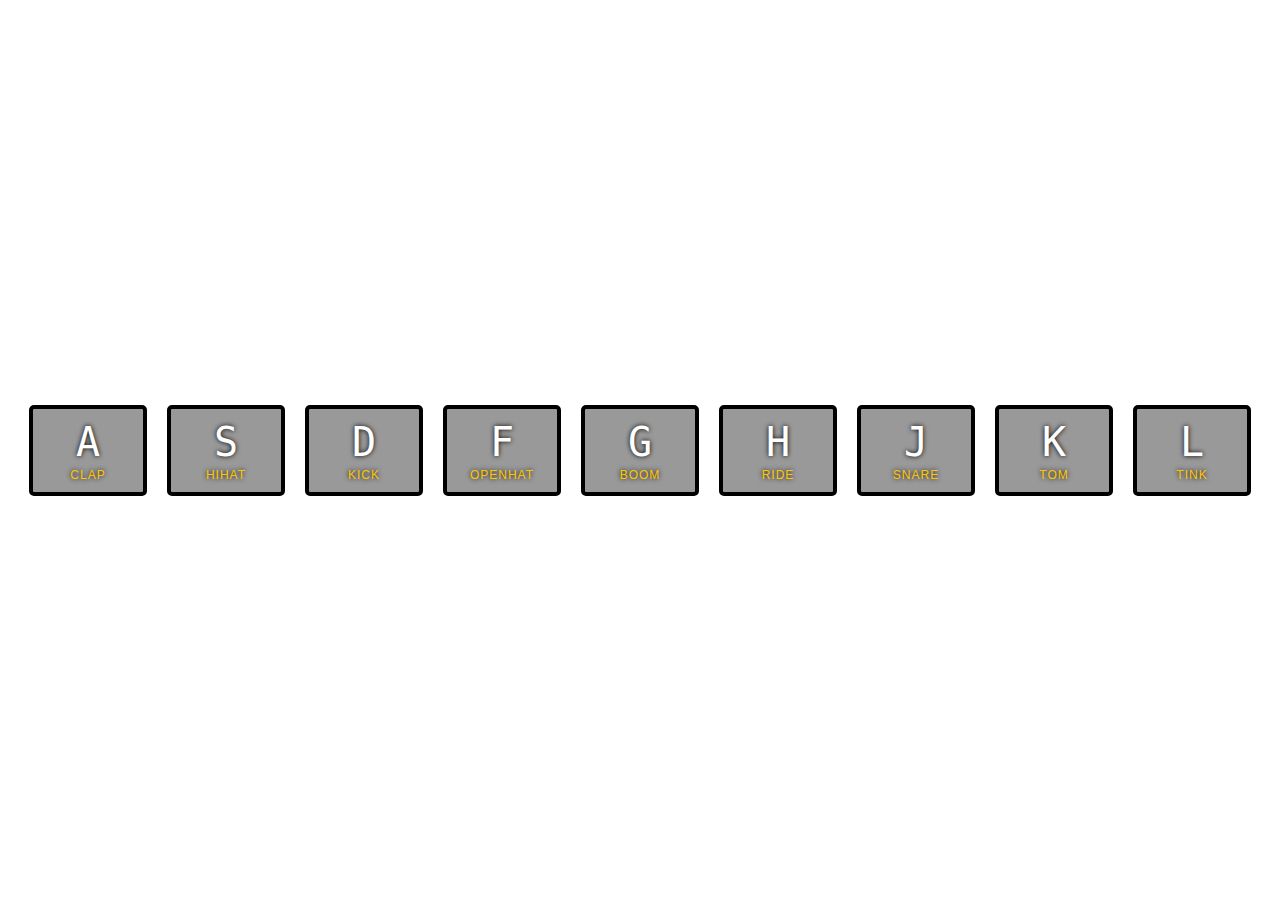
==== index.html @ 97283c6b "first index.html" ====
<!DOCTYPE html>
<html lang="en">
<head>
  <meta charset="UTF-8">
  <title>JS Drum Kit</title>
  <link rel="stylesheet" href="style.css">
</head>
<body>


  <div class="keys">
    <div data-key="65" class="key">
      <kbd>A</kbd>
      <span class="sound">clap</span>
    </div>
    <div data-key="83" class="key">
      <kbd>S</kbd>
      <span class="sound">hihat</span>
    </div>
    <div data-key="68" class="key">
      <kbd>D</kbd>
      <span class="sound">kick</span>
    </div>
    <div data-key="70" class="key">
      <kbd>F</kbd>
      <span class="sound">openhat</span>
    </div>
    <div data-key="71" class="key">
      <kbd>G</kbd>
      <span class="sound">boom</span>
    </div>
    <div data-key="72" class="key">
      <kbd>H</kbd>
      <span class="sound">ride</span>
    </div>
    <div data-key="74" class="key">
      <kbd>J</kbd>
      <span class="sound">snare</span>
    </div>
    <div data-key="75" class="key">
      <kbd>K</kbd>
      <span class="sound">tom</span>
    </div>
    <div data-key="76" class="key">
      <kbd>L</kbd>
      <span class="sound">tink</span>
    </div>
  </div>

  <audio data-key="65" src="sounds/clap.wav"></audio>
  <audio data-key="83" src="sounds/hihat.wav"></audio>
  <audio data-key="68" src="sounds/kick.wav"></audio>
  <audio data-key="70" src="sounds/openhat.wav"></audio>
  <audio data-key="71" src="sounds/boom.wav"></audio>
  <audio data-key="72" src="sounds/ride.wav"></audio>
  <audio data-key="74" src="sounds/snare.wav"></audio>
  <audio data-key="75" src="sounds/tom.wav"></audio>
  <audio data-key="76" src="sounds/tink.wav"></audio>

<script>
  function removeTransition(e) {
    if (e.propertyName !== 'transform') return;
    e.target.classList.remove('playing');
  }

  function playSound(e) {
    const audio = document.querySelector(`audio[data-key="${e.keyCode}"]`);
    const key = document.querySelector(`div[data-key="${e.keyCode}"]`);
    if (!audio) return;

    key.classList.add('playing');
    audio.currentTime = 0;
    audio.play();
  }

  const keys = Array.from(document.querySelectorAll('.key'));
  keys.forEach(key => key.addEventListener('transitionend', removeTransition));
  window.addEventListener('keydown', playSound);
</script>


</body>
</html>
---- style.css ----
html {
  font-size: 10px;
  background: url(http://i.imgur.com/b9r5sEL.jpg) bottom center;
  background-size: cover;
}
body,html {
  margin: 0;
  padding: 0;
  font-family: sans-serif;
}

.keys {
  display: flex;
  flex: 1;
  min-height: 100vh;
  align-items: center;
  justify-content: center;
}

.key {
  border: .4rem solid black;
  border-radius: .5rem;
  margin: 1rem;
  font-size: 1.5rem;
  padding: 1rem .5rem;
  transition: all .07s ease;
  width: 10rem;
  text-align: center;
  color: white;
  background: rgba(0,0,0,0.4);
  text-shadow: 0 0 .5rem black;
}

.playing {
  transform: scale(1.1);
  border-color: #ffc600;
  box-shadow: 0 0 1rem #ffc600;
}

kbd {
  display: block;
  font-size: 4rem;
}

.sound {
  font-size: 1.2rem;
  text-transform: uppercase;
  letter-spacing: .1rem;
  color: #ffc600;
}
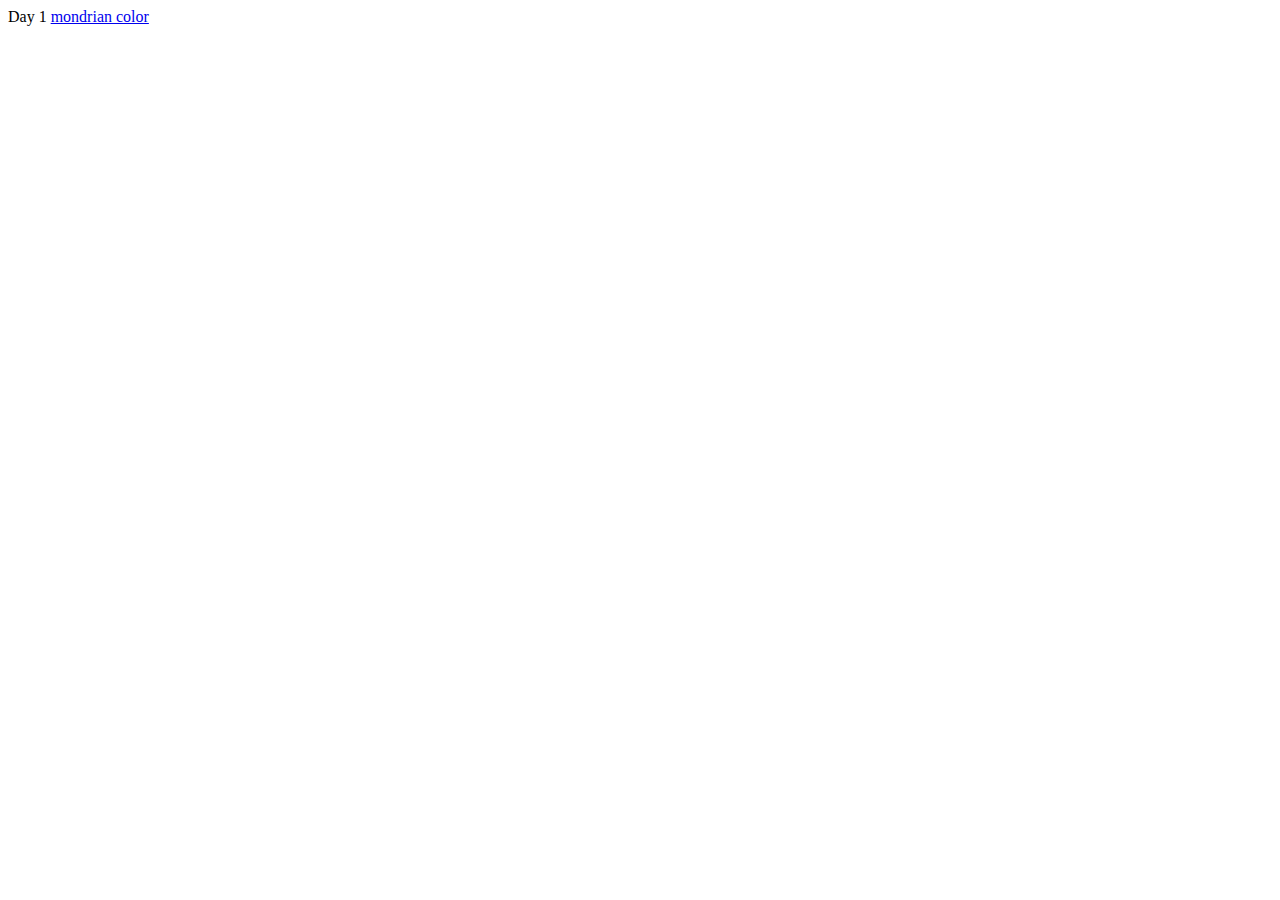
==== commit ca2f9b18: "add css and javascript" ====
--- a/index.html
+++ b/index.html
@@ -2,81 +2,12 @@
 <html lang="en">
 <head>
   <meta charset="UTF-8">
-  <title>JS Drum Kit</title>
+  <title>Javascript Challenge!</title>
   <link rel="stylesheet" href="style.css">
 </head>
 <body>
 
-
-  <div class="keys">
-    <div data-key="65" class="key">
-      <kbd>A</kbd>
-      <span class="sound">clap</span>
-    </div>
-    <div data-key="83" class="key">
-      <kbd>S</kbd>
-      <span class="sound">hihat</span>
-    </div>
-    <div data-key="68" class="key">
-      <kbd>D</kbd>
-      <span class="sound">kick</span>
-    </div>
-    <div data-key="70" class="key">
-      <kbd>F</kbd>
-      <span class="sound">openhat</span>
-    </div>
-    <div data-key="71" class="key">
-      <kbd>G</kbd>
-      <span class="sound">boom</span>
-    </div>
-    <div data-key="72" class="key">
-      <kbd>H</kbd>
-      <span class="sound">ride</span>
-    </div>
-    <div data-key="74" class="key">
-      <kbd>J</kbd>
-      <span class="sound">snare</span>
-    </div>
-    <div data-key="75" class="key">
-      <kbd>K</kbd>
-      <span class="sound">tom</span>
-    </div>
-    <div data-key="76" class="key">
-      <kbd>L</kbd>
-      <span class="sound">tink</span>
-    </div>
-  </div>
-
-  <audio data-key="65" src="sounds/clap.wav"></audio>
-  <audio data-key="83" src="sounds/hihat.wav"></audio>
-  <audio data-key="68" src="sounds/kick.wav"></audio>
-  <audio data-key="70" src="sounds/openhat.wav"></audio>
-  <audio data-key="71" src="sounds/boom.wav"></audio>
-  <audio data-key="72" src="sounds/ride.wav"></audio>
-  <audio data-key="74" src="sounds/snare.wav"></audio>
-  <audio data-key="75" src="sounds/tom.wav"></audio>
-  <audio data-key="76" src="sounds/tink.wav"></audio>
-
-<script>
-  function removeTransition(e) {
-    if (e.propertyName !== 'transform') return;
-    e.target.classList.remove('playing');
-  }
-
-  function playSound(e) {
-    const audio = document.querySelector(`audio[data-key="${e.keyCode}"]`);
-    const key = document.querySelector(`div[data-key="${e.keyCode}"]`);
-    if (!audio) return;
-
-    key.classList.add('playing');
-    audio.currentTime = 0;
-    audio.play();
-  }
-
-  const keys = Array.from(document.querySelectorAll('.key'));
-  keys.forEach(key => key.addEventListener('transitionend', removeTransition));
-  window.addEventListener('keydown', playSound);
-</script>
+  <div>Day 1 <span><a href="mondrian.html">mondrian color</a></span></div>
 
 
 </body>
